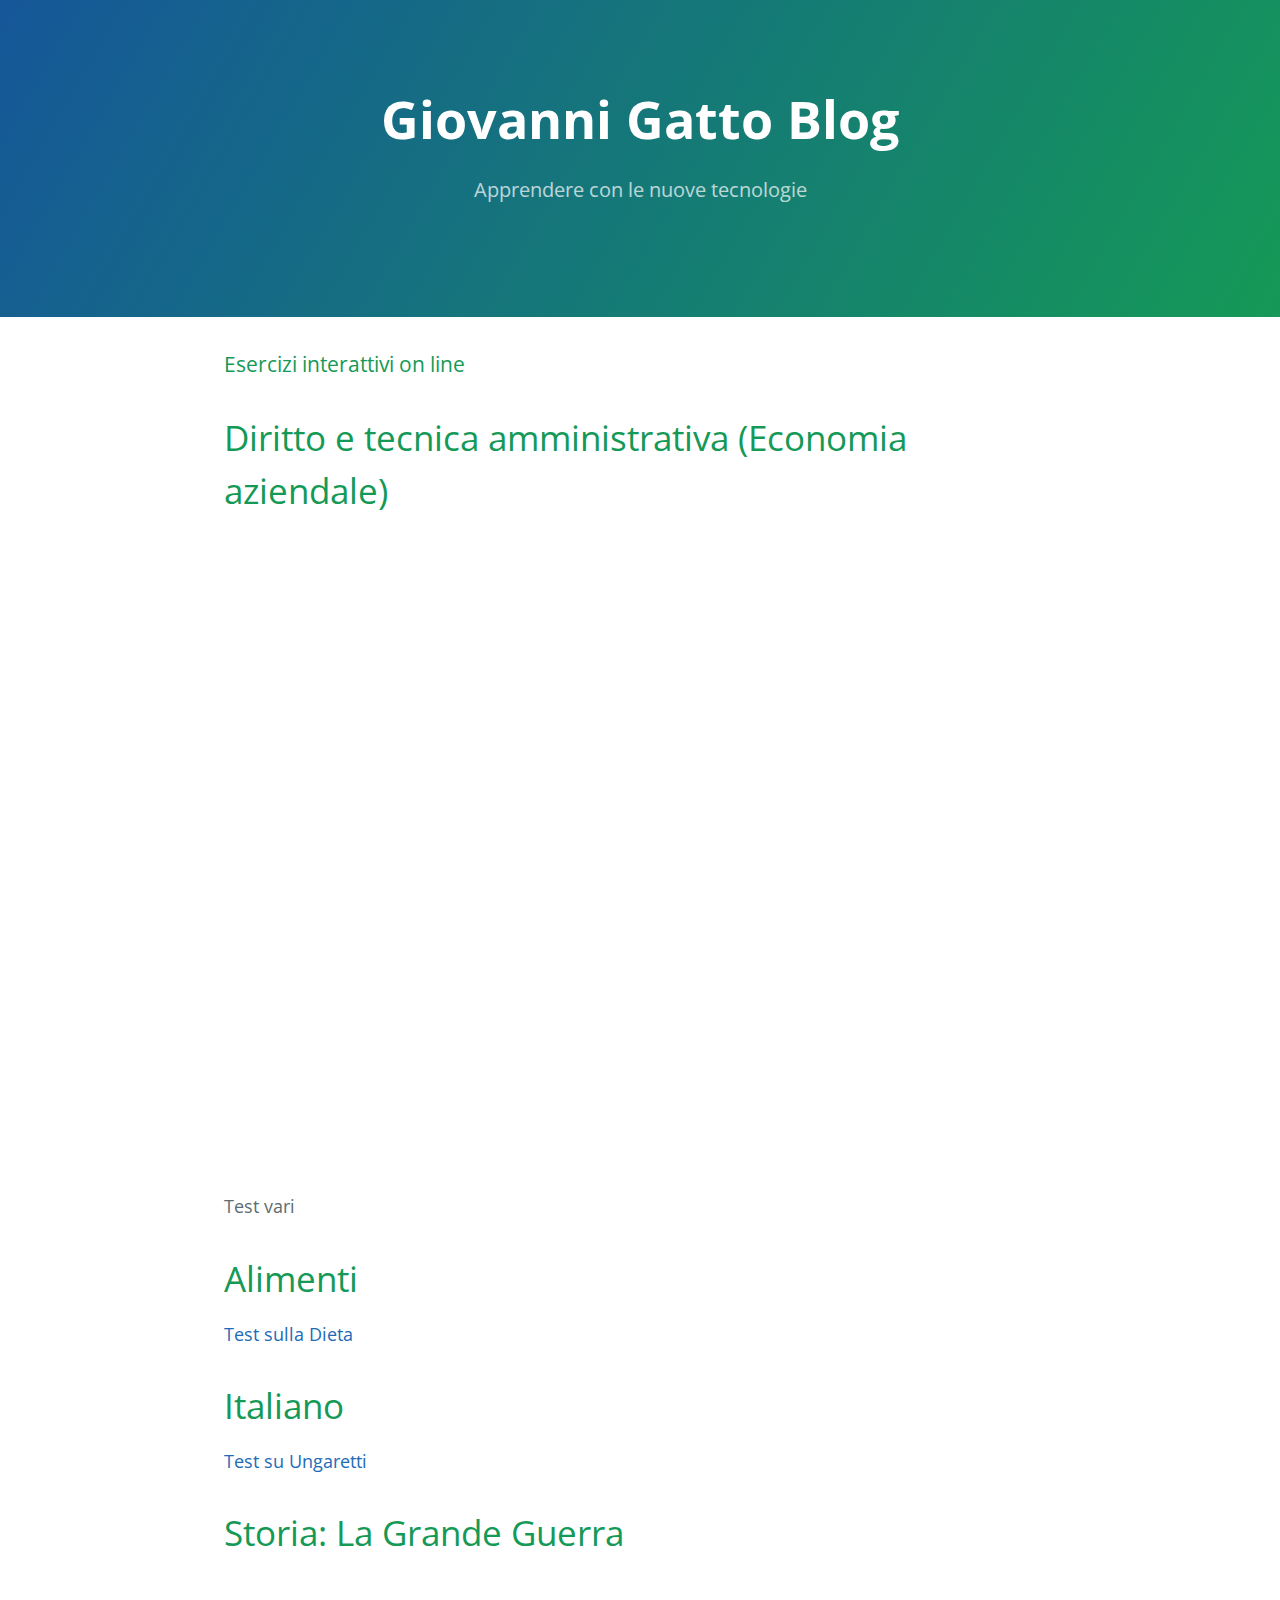
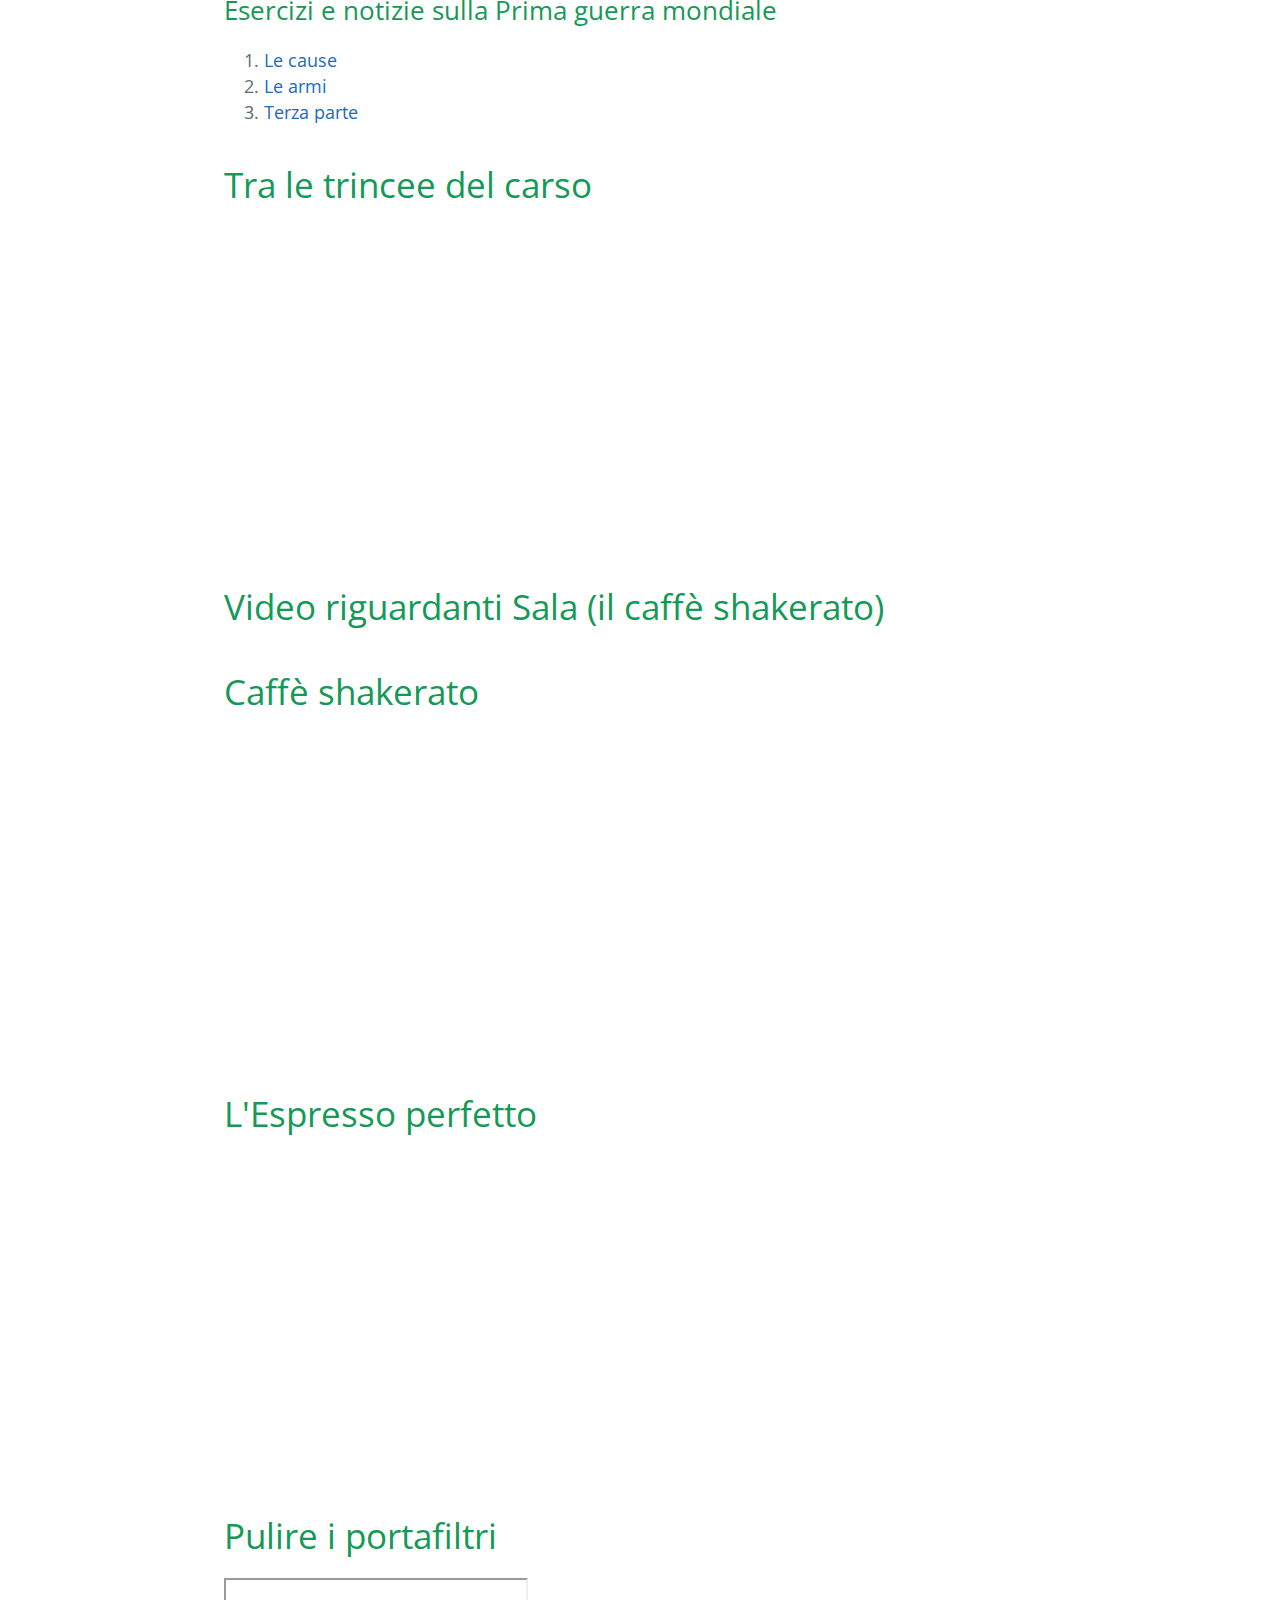
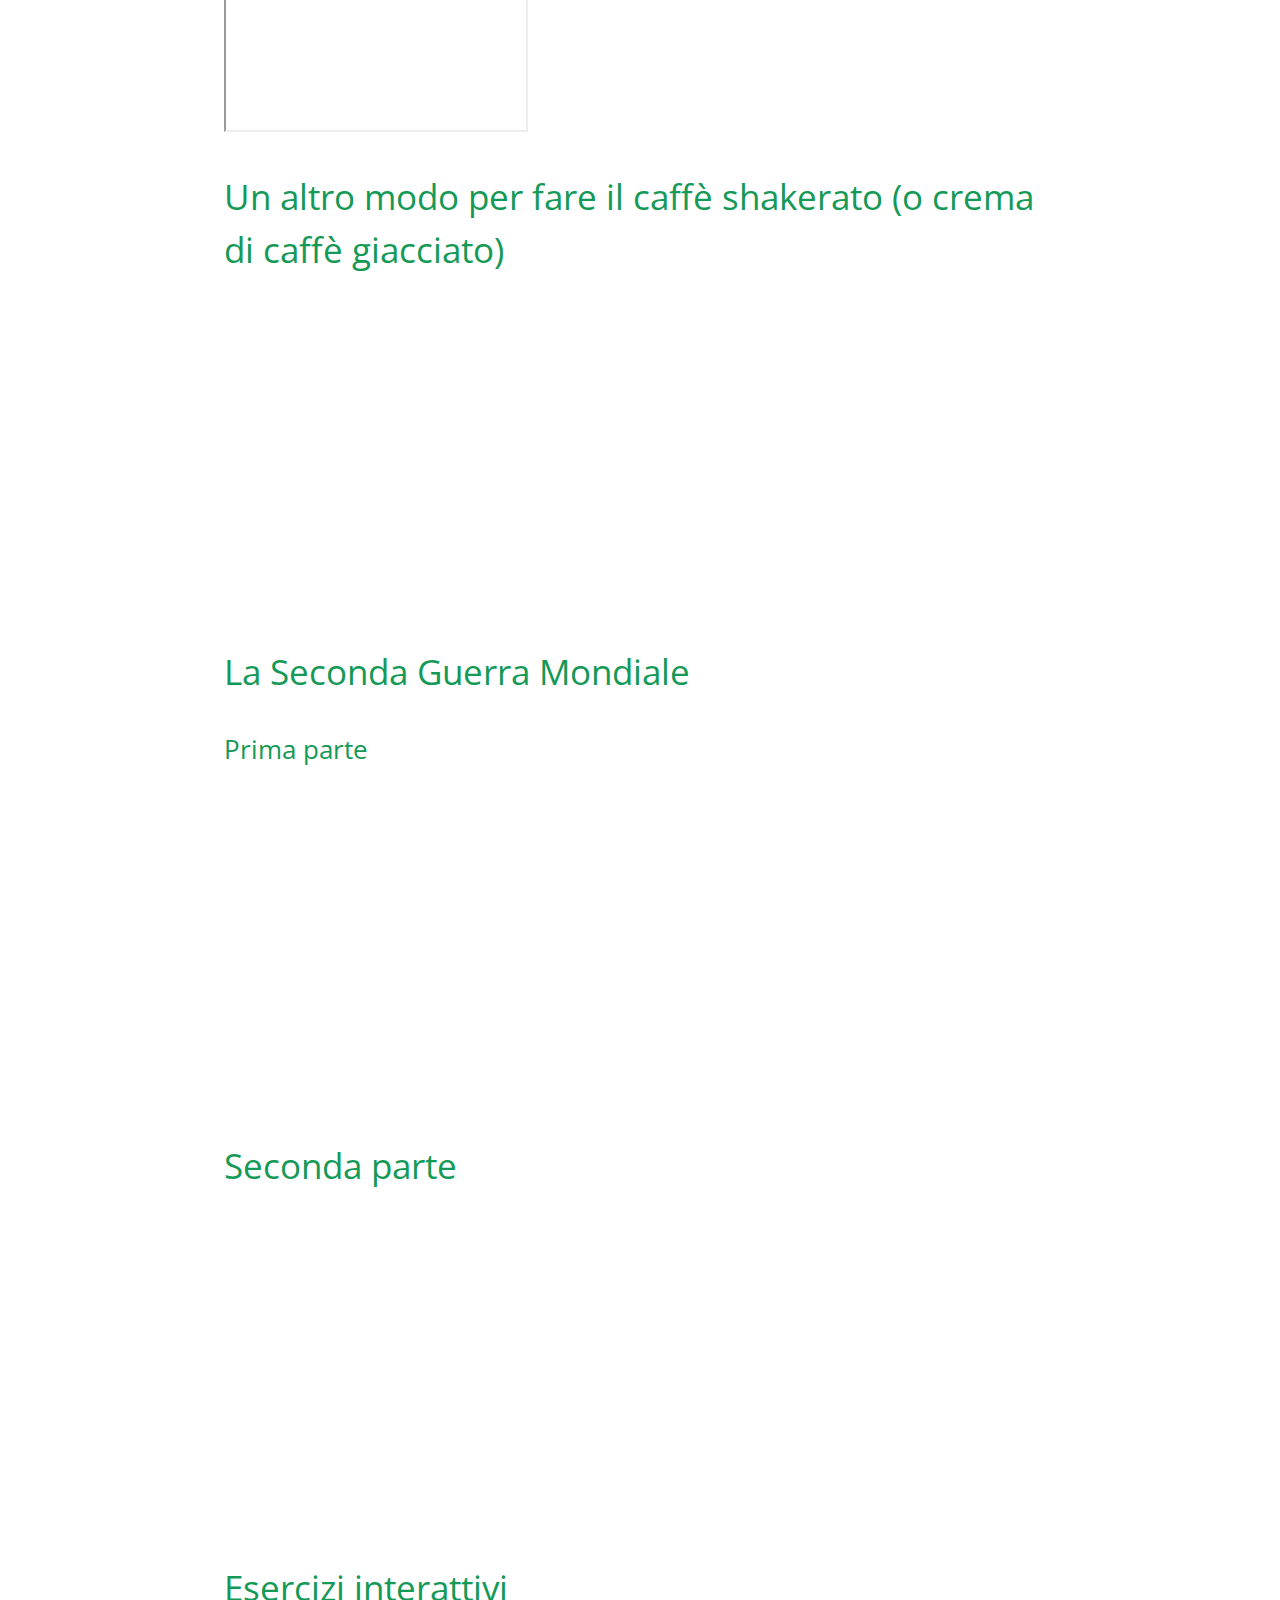
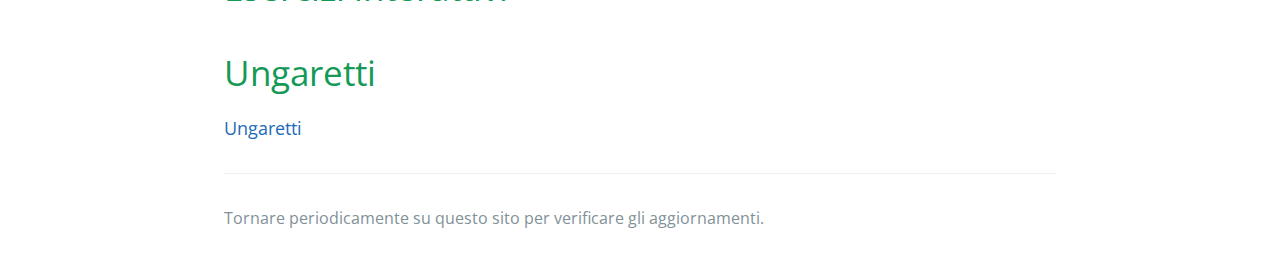
==== index.html @ 5a7b4f24 "Update index.html" ====
<!DOCTYPE html>
<html lang="en-us">
  <head>
    <meta charset="UTF-8">
    <title>Giovanni Gatto</title>
    <meta name="viewport" content="width=device-width, initial-scale=1">
    <link rel="stylesheet" type="text/css" href="stylesheets/normalize.css" media="screen">
    <link href='https://fonts.googleapis.com/css?family=Open+Sans:400,700' rel='stylesheet' type='text/css'>
    <link rel="stylesheet" type="text/css" href="stylesheets/stylesheet.css" media="screen">
    <link rel="stylesheet" type="text/css" href="stylesheets/github-light.css" media="screen">
  </head>
  <body>
    <section class="page-header">
      <h1 class="project-name">Giovanni Gatto Blog</h1>
      <h2 class="project-tagline">Apprendere con le nuove tecnologie</h2>
    </section>



    <section class="main-content">
<h3>
<a id="icf---cy" class="anchor" href="#icf---cy" aria-hidden="true">
<span aria-hidden="true" class="octicon octicon-link"></span>
</a>Esercizi interattivi on line
</h3>

<!-- PER METTERE I VIDEO, DOPO EMBED METTI IL RIFERIMENTO AL VIDEO 
<iframe width="560" height="315" src="https://www.youtube.com/embed/" frameborder="0" allowfullscreen></iframe>
-->


<h1>Diritto e tecnica amministrativa (Economia aziendale)</h1>
<!-- 25/06/2016 La promozione in spagnolo -->
<iframe width="560" height="315" src="https://www.youtube.com/embed/LRzoZP6rTwA" frameborder="0" allowfullscreen></iframe>
<!-- 21/06/2016 MARKETING IN SPAGNOLO -->
<iframe width="560" height="315" src="https://www.youtube.com/embed/OB9FedWEmRE" frameborder="0" allowfullscreen></iframe>

<!-- METTI QUI LE NOTIZIE DEGLI AGGIORNAMENTI -->
<P>Test vari</P>
<h1>Alimenti</h1>
<a href="http://giovannigatto.github.io/dieta.html">Test sulla Dieta</a>


<h1>Italiano</h1>
<a href="http://giovannigatto.github.io/ungaretti.html">Test su Ungaretti</a>
<!-- NEWEST NEWS HERE -->

<!-- SOUNDCLOUD -->
<script src="https://connect.soundcloud.com/sdk/sdk-3.1.2.js"></script>
<script>
SC.initialize({
  client_id: 'YOUR_CLIENT_ID'
});

var track_url = 'http://soundcloud.com/forss/flickermood';
SC.oEmbed(track_url, { auto_play: true }).then(function(oEmbed) {
  console.log('oEmbed response: ', oEmbed);
});
</script>


<!-- LA PRIMA GUERRA MONDIALE -->
<h1>Storia: La Grande Guerra</h1>
<h2>Esercizi e notizie sulla Prima guerra mondiale</h2>
<ol>
  <li><a href="https://goo.gl/qTsCAX">Le cause</a></li>
  <li><a href="https://goo.gl/4lC2Af">Le armi</a></li>
  <li><a href="https://docs.google.com/forms/d/1mVH4q2yTkuOpHVJWsXXgNo_wPc50XKFcsUqfJxlxbvM/viewform">Terza parte</a></li>
</ol>

  <h1>Tra le trincee del carso</h1>
  <iframe width="560" height="315" src="https://www.youtube.com/embed/YFaGWuT1FyM" frameborder="0" allowfullscreen></iframe>

<!-- VIDEO DI SALA -->

<h1>Video riguardanti Sala (il caffè shakerato)</h1>
<h1>Caffè shakerato</h1>
  <iframe width="420" height="315" src="https://www.youtube.com/embed/6z87xBJwluw" frameborder="0" allowfullscreen></iframe>

<h1>L'Espresso perfetto</h1>
<iframe width="560" height="315" src="https://www.youtube.com/embed/pg2qI-cd7ww" frameborder="0" allowfullscreen></iframe>

<h1>Pulire i portafiltri</h1>
  <iframe src="https://www.youtube.com/embed/APIRic0Z1WU" allowfullscreen></iframe>

<h1>Un altro modo per fare il caffè shakerato (o crema di caffè giacciato)</h1>
<iframe width="560" height="315" src="https://www.youtube.com/embed/mMe0nLXZ-e4" frameborder="0" allowfullscreen></iframe>

</ol>

<!-- LA SECONDA GUERRA MONDIALE -->

<h1>La Seconda Guerra Mondiale</h1>
<h2>Prima parte</h2>
<iframe width="420" height="315" src="https://www.youtube.com/embed/gQMyyHRiDKo" frameborder="0" allowfullscreen></iframe>

<h1>Seconda parte</h1>
<iframe width="420" height="315" src="https://www.youtube.com/embed/2S8AgFSgKaA" frameborder="0" allowfullscreen></iframe>


<!-- ESERCIZI INTERATTIVI -->

<h1>Esercizi interattivi</h1>
<h1>Ungaretti</h1>
<a href="ungaretti.html">Ungaretti</a>


<footer class="site-footer">
<span class="site-footer-credits">Tornare periodicamente su questo sito per verificare gli aggiornamenti.</span>
</footer>

</section>
  </body>
</html>
---- stylesheets/stylesheet.css ----
* {
  box-sizing: border-box; }

body {
  padding: 0;
  margin: 0;
  font-family: "Open Sans", "Helvetica Neue", Helvetica, Arial, sans-serif;
  font-size: 16px;
  line-height: 1.5;
  color: #606c71; }

a {
  color: #1e6bb8;
  text-decoration: none; }
  a:hover {
    text-decoration: underline; }

.btn {
  display: inline-block;
  margin-bottom: 1rem;
  color: rgba(255, 255, 255, 0.7);
  background-color: rgba(255, 255, 255, 0.08);
  border-color: rgba(255, 255, 255, 0.2);
  border-style: solid;
  border-width: 1px;
  border-radius: 0.3rem;
  transition: color 0.2s, background-color 0.2s, border-color 0.2s; }
  .btn + .btn {
    margin-left: 1rem; }

.btn:hover {
  color: rgba(255, 255, 255, 0.8);
  text-decoration: none;
  background-color: rgba(255, 255, 255, 0.2);
  border-color: rgba(255, 255, 255, 0.3); }

@media screen and (min-width: 64em) {
  .btn {
    padding: 0.75rem 1rem; } }

@media screen and (min-width: 42em) and (max-width: 64em) {
  .btn {
    padding: 0.6rem 0.9rem;
    font-size: 0.9rem; } }

@media screen and (max-width: 42em) {
  .btn {
    display: block;
    width: 100%;
    padding: 0.75rem;
    font-size: 0.9rem; }
    .btn + .btn {
      margin-top: 1rem;
      margin-left: 0; } }

.page-header {
  color: #fff;
  text-align: center;
  background-color: #159957;
  background-image: linear-gradient(120deg, #155799, #159957); }

@media screen and (min-width: 64em) {
  .page-header {
    padding: 5rem 6rem; } }

@media screen and (min-width: 42em) and (max-width: 64em) {
  .page-header {
    padding: 3rem 4rem; } }

@media screen and (max-width: 42em) {
  .page-header {
    padding: 2rem 1rem; } }

.project-name {
  margin-top: 0;
  margin-bottom: 0.1rem; }

@media screen and (min-width: 64em) {
  .project-name {
    font-size: 3.25rem; } }

@media screen and (min-width: 42em) and (max-width: 64em) {
  .project-name {
    font-size: 2.25rem; } }

@media screen and (max-width: 42em) {
  .project-name {
    font-size: 1.75rem; } }

.project-tagline {
  margin-bottom: 2rem;
  font-weight: normal;
  opacity: 0.7; }

@media screen and (min-width: 64em) {
  .project-tagline {
    font-size: 1.25rem; } }

@media screen and (min-width: 42em) and (max-width: 64em) {
  .project-tagline {
    font-size: 1.15rem; } }

@media screen and (max-width: 42em) {
  .project-tagline {
    font-size: 1rem; } }

.main-content :first-child {
  margin-top: 0; }
.main-content img {
  max-width: 100%; }
.main-content h1, .main-content h2, .main-content h3, .main-content h4, .main-content h5, .main-content h6 {
  margin-top: 2rem;
  margin-bottom: 1rem;
  font-weight: normal;
  color: #159957; }
.main-content p {
  margin-bottom: 1em; }
.main-content code {
  padding: 2px 4px;
  font-family: Consolas, "Liberation Mono", Menlo, Courier, monospace;
  font-size: 0.9rem;
  color: #383e41;
  background-color: #f3f6fa;
  border-radius: 0.3rem; }
.main-content pre {
  padding: 0.8rem;
  margin-top: 0;
  margin-bottom: 1rem;
  font: 1rem Consolas, "Liberation Mono", Menlo, Courier, monospace;
  color: #567482;
  word-wrap: normal;
  background-color: #f3f6fa;
  border: solid 1px #dce6f0;
  border-radius: 0.3rem; }
  .main-content pre > code {
    padding: 0;
    margin: 0;
    font-size: 0.9rem;
    color: #567482;
    word-break: normal;
    white-space: pre;
    background: transparent;
    border: 0; }
.main-content .highlight {
  margin-bottom: 1rem; }
  .main-content .highlight pre {
    margin-bottom: 0;
    word-break: normal; }
.main-content .highlight pre, .main-content pre {
  padding: 0.8rem;
  overflow: auto;
  font-size: 0.9rem;
  line-height: 1.45;
  border-radius: 0.3rem; }
.main-content pre code, .main-content pre tt {
  display: inline;
  max-width: initial;
  padding: 0;
  margin: 0;
  overflow: initial;
  line-height: inherit;
  word-wrap: normal;
  background-color: transparent;
  border: 0; }
  .main-content pre code:before, .main-content pre code:after, .main-content pre tt:before, .main-content pre tt:after {
    content: normal; }
.main-content ul, .main-content ol {
  margin-top: 0; }
.main-content blockquote {
  padding: 0 1rem;
  margin-left: 0;
  color: #819198;
  border-left: 0.3rem solid #dce6f0; }
  .main-content blockquote > :first-child {
    margin-top: 0; }
  .main-content blockquote > :last-child {
    margin-bottom: 0; }
.main-content table {
  display: block;
  width: 100%;
  overflow: auto;
  word-break: normal;
  word-break: keep-all; }
  .main-content table th {
    font-weight: bold; }
  .main-content table th, .main-content table td {
    padding: 0.5rem 1rem;
    border: 1px solid #e9ebec; }
.main-content dl {
  padding: 0; }
  .main-content dl dt {
    padding: 0;
    margin-top: 1rem;
    font-size: 1rem;
    font-weight: bold; }
  .main-content dl dd {
    padding: 0;
    margin-bottom: 1rem; }
.main-content hr {
  height: 2px;
  padding: 0;
  margin: 1rem 0;
  background-color: #eff0f1;
  border: 0; }

@media screen and (min-width: 64em) {
  .main-content {
    max-width: 64rem;
    padding: 2rem 6rem;
    margin: 0 auto;
    font-size: 1.1rem; } }

@media screen and (min-width: 42em) and (max-width: 64em) {
  .main-content {
    padding: 2rem 4rem;
    font-size: 1.1rem; } }

@media screen and (max-width: 42em) {
  .main-content {
    padding: 2rem 1rem;
    font-size: 1rem; } }

.site-footer {
  padding-top: 2rem;
  margin-top: 2rem;
  border-top: solid 1px #eff0f1; }

.site-footer-owner {
  display: block;
  font-weight: bold; }

.site-footer-credits {
  color: #819198; }

@media screen and (min-width: 64em) {
  .site-footer {
    font-size: 1rem; } }

@media screen and (min-width: 42em) and (max-width: 64em) {
  .site-footer {
    font-size: 1rem; } }

@media screen and (max-width: 42em) {
  .site-footer {
    font-size: 0.9rem; } }
---- stylesheets/github-light.css ----
/*
   Copyright 2014 GitHub Inc.

   Licensed under the Apache License, Version 2.0 (the "License");
   you may not use this file except in compliance with the License.
   You may obtain a copy of the License at

       http://www.apache.org/licenses/LICENSE-2.0

   Unless required by applicable law or agreed to in writing, software
   distributed under the License is distributed on an "AS IS" BASIS,
   WITHOUT WARRANTIES OR CONDITIONS OF ANY KIND, either express or implied.
   See the License for the specific language governing permissions and
   limitations under the License.

*/

.pl-c /* comment */ {
  color: #969896;
}

.pl-c1      /* constant, markup.raw, meta.diff.header, meta.module-reference, meta.property-name, support, support.constant, support.variable, variable.other.constant */,
.pl-s .pl-v /* string variable */ {
  color: #0086b3;
}

.pl-e  /* entity */,
.pl-en /* entity.name */ {
  color: #795da3;
}

.pl-s .pl-s1 /* string source */,
.pl-smi      /* storage.modifier.import, storage.modifier.package, storage.type.java, variable.other, variable.parameter.function */ {
  color: #333;
}

.pl-ent /* entity.name.tag */ {
  color: #63a35c;
}

.pl-k /* keyword, storage, storage.type */ {
  color: #a71d5d;
}

.pl-pds              /* punctuation.definition.string, string.regexp.character-class */,
.pl-s                /* string */,
.pl-s .pl-pse .pl-s1 /* string punctuation.section.embedded source */,
.pl-sr               /* string.regexp */,
.pl-sr .pl-cce       /* string.regexp constant.character.escape */,
.pl-sr .pl-sra       /* string.regexp string.regexp.arbitrary-repitition */,
.pl-sr .pl-sre       /* string.regexp source.ruby.embedded */ {
  color: #183691;
}

.pl-v /* variable */ {
  color: #ed6a43;
}

.pl-id /* invalid.deprecated */ {
  color: #b52a1d;
}

.pl-ii /* invalid.illegal */ {
  background-color: #b52a1d;
  color: #f8f8f8;
}

.pl-sr .pl-cce /* string.regexp constant.character.escape */ {
  color: #63a35c;
  font-weight: bold;
}

.pl-ml /* markup.list */ {
  color: #693a17;
}

.pl-mh        /* markup.heading */,
.pl-mh .pl-en /* markup.heading entity.name */,
.pl-ms        /* meta.separator */ {
  color: #1d3e81;
  font-weight: bold;
}

.pl-mq /* markup.quote */ {
  color: #008080;
}

.pl-mi /* markup.italic */ {
  color: #333;
  font-style: italic;
}

.pl-mb /* markup.bold */ {
  color: #333;
  font-weight: bold;
}

.pl-md /* markup.deleted, meta.diff.header.from-file */ {
  background-color: #ffecec;
  color: #bd2c00;
}

.pl-mi1 /* markup.inserted, meta.diff.header.to-file */ {
  background-color: #eaffea;
  color: #55a532;
}

.pl-mdr /* meta.diff.range */ {
  color: #795da3;
  font-weight: bold;
}

.pl-mo /* meta.output */ {
  color: #1d3e81;
}
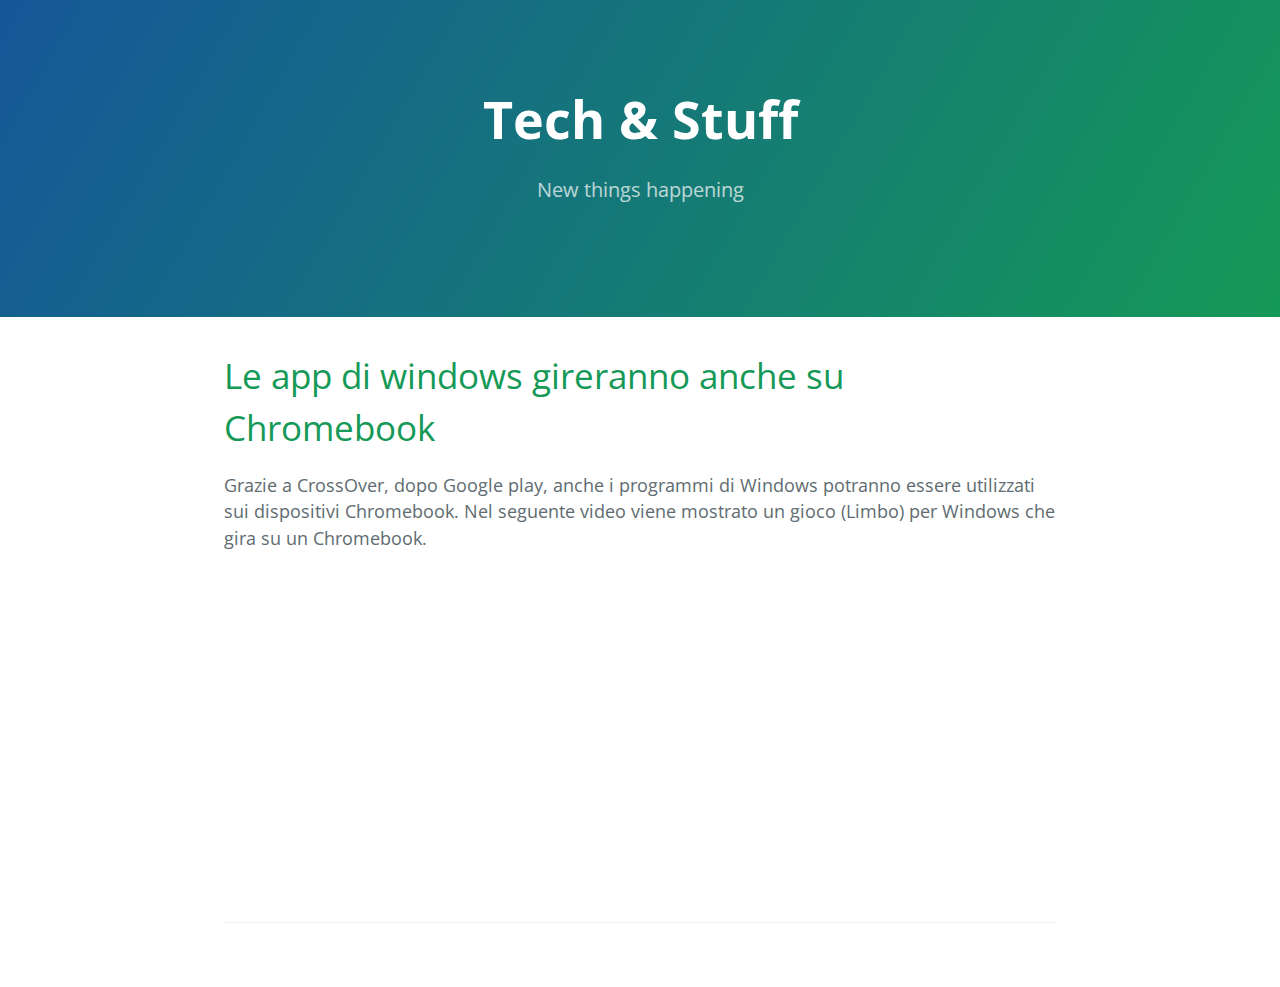
==== commit 8083e033: "Update index.html" ====
--- a/index.html
+++ b/index.html
@@ -11,102 +11,27 @@
   </head>
   <body>
     <section class="page-header">
-      <h1 class="project-name">Giovanni Gatto Blog</h1>
-      <h2 class="project-tagline">Apprendere con le nuove tecnologie</h2>
+      <h1 class="project-name">Tech & Stuff</h1>
+      <h2 class="project-tagline">New things happening</h2>
     </section>
 
 
 
     <section class="main-content">
-<h3>
-<a id="icf---cy" class="anchor" href="#icf---cy" aria-hidden="true">
-<span aria-hidden="true" class="octicon octicon-link"></span>
-</a>Esercizi interattivi on line
-</h3>
-
-<!-- PER METTERE I VIDEO, DOPO EMBED METTI IL RIFERIMENTO AL VIDEO 
-<iframe width="560" height="315" src="https://www.youtube.com/embed/" frameborder="0" allowfullscreen></iframe>
--->
 
 
-<h1>Diritto e tecnica amministrativa (Economia aziendale)</h1>
-<!-- 25/06/2016 La promozione in spagnolo -->
-<iframe width="560" height="315" src="https://www.youtube.com/embed/LRzoZP6rTwA" frameborder="0" allowfullscreen></iframe>
-<!-- 21/06/2016 MARKETING IN SPAGNOLO -->
-<iframe width="560" height="315" src="https://www.youtube.com/embed/OB9FedWEmRE" frameborder="0" allowfullscreen></iframe>
+<!--  ##################   INIZIO ####################  -->
 
-<!-- METTI QUI LE NOTIZIE DEGLI AGGIORNAMENTI -->
-<P>Test vari</P>
-<h1>Alimenti</h1>
-<a href="http://giovannigatto.github.io/dieta.html">Test sulla Dieta</a>
+<h1>Le app di windows gireranno anche su Chromebook</h1>
+
+<p>Grazie a CrossOver, dopo Google play, anche i programmi di Windows potranno essere utilizzati sui dispositivi Chromebook. Nel seguente video viene mostrato un gioco (Limbo) per Windows che gira su un Chromebook.</p>
 
 
-<h1>Italiano</h1>
-<a href="http://giovannigatto.github.io/ungaretti.html">Test su Ungaretti</a>
-<!-- NEWEST NEWS HERE -->
-
-<!-- SOUNDCLOUD -->
-<script src="https://connect.soundcloud.com/sdk/sdk-3.1.2.js"></script>
-<script>
-SC.initialize({
-  client_id: 'YOUR_CLIENT_ID'
-});
-
-var track_url = 'http://soundcloud.com/forss/flickermood';
-SC.oEmbed(track_url, { auto_play: true }).then(function(oEmbed) {
-  console.log('oEmbed response: ', oEmbed);
-});
-</script>
-
-
-<!-- LA PRIMA GUERRA MONDIALE -->
-<h1>Storia: La Grande Guerra</h1>
-<h2>Esercizi e notizie sulla Prima guerra mondiale</h2>
-<ol>
-  <li><a href="https://goo.gl/qTsCAX">Le cause</a></li>
-  <li><a href="https://goo.gl/4lC2Af">Le armi</a></li>
-  <li><a href="https://docs.google.com/forms/d/1mVH4q2yTkuOpHVJWsXXgNo_wPc50XKFcsUqfJxlxbvM/viewform">Terza parte</a></li>
-</ol>
-
-  <h1>Tra le trincee del carso</h1>
-  <iframe width="560" height="315" src="https://www.youtube.com/embed/YFaGWuT1FyM" frameborder="0" allowfullscreen></iframe>
-
-<!-- VIDEO DI SALA -->
-
-<h1>Video riguardanti Sala (il caffè shakerato)</h1>
-<h1>Caffè shakerato</h1>
-  <iframe width="420" height="315" src="https://www.youtube.com/embed/6z87xBJwluw" frameborder="0" allowfullscreen></iframe>
-
-<h1>L'Espresso perfetto</h1>
-<iframe width="560" height="315" src="https://www.youtube.com/embed/pg2qI-cd7ww" frameborder="0" allowfullscreen></iframe>
-
-<h1>Pulire i portafiltri</h1>
-  <iframe src="https://www.youtube.com/embed/APIRic0Z1WU" allowfullscreen></iframe>
-
-<h1>Un altro modo per fare il caffè shakerato (o crema di caffè giacciato)</h1>
-<iframe width="560" height="315" src="https://www.youtube.com/embed/mMe0nLXZ-e4" frameborder="0" allowfullscreen></iframe>
-
-</ol>
-
-<!-- LA SECONDA GUERRA MONDIALE -->
-
-<h1>La Seconda Guerra Mondiale</h1>
-<h2>Prima parte</h2>
-<iframe width="420" height="315" src="https://www.youtube.com/embed/gQMyyHRiDKo" frameborder="0" allowfullscreen></iframe>
-
-<h1>Seconda parte</h1>
-<iframe width="420" height="315" src="https://www.youtube.com/embed/2S8AgFSgKaA" frameborder="0" allowfullscreen></iframe>
-
-
-<!-- ESERCIZI INTERATTIVI -->
-
-<h1>Esercizi interattivi</h1>
-<h1>Ungaretti</h1>
-<a href="ungaretti.html">Ungaretti</a>
-
+<iframe width="560" height="315" src="https://youtu.be/-JbHwexRKzE" frameborder="0" allowfullscreen></iframe>
+<!-- ############  FINE ################# -->
 
 <footer class="site-footer">
-<span class="site-footer-credits">Tornare periodicamente su questo sito per verificare gli aggiornamenti.</span>
+<span class="site-footer-credits"></span>
 </footer>
 
 </section>
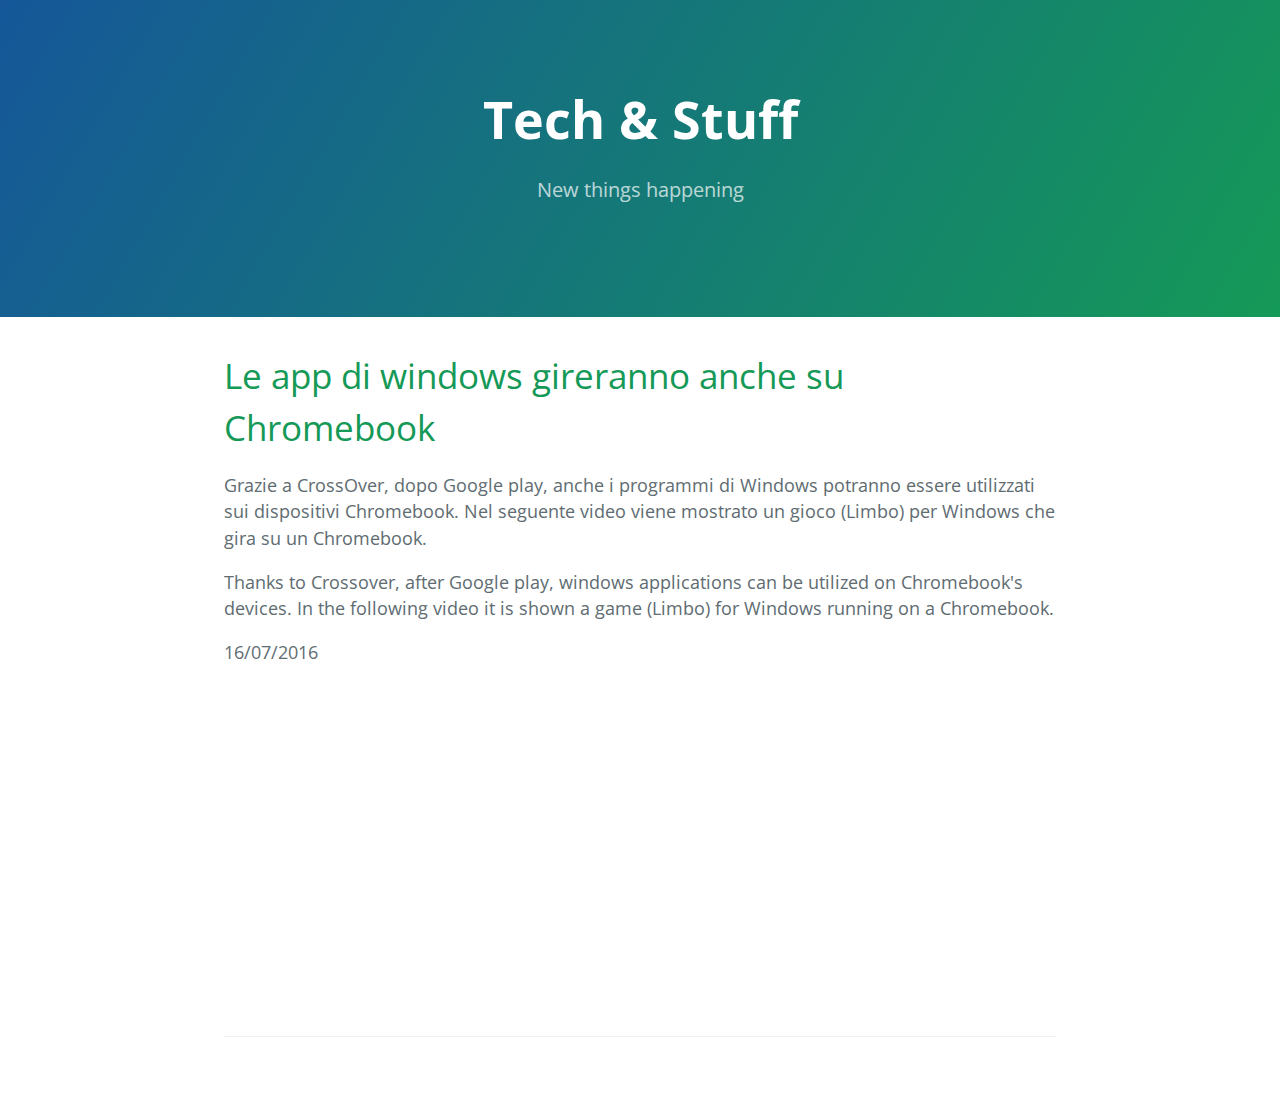
==== commit d4682c5b: "Update index.html" ====
--- a/index.html
+++ b/index.html
@@ -25,9 +25,9 @@
 <h1>Le app di windows gireranno anche su Chromebook</h1>
 
 <p>Grazie a CrossOver, dopo Google play, anche i programmi di Windows potranno essere utilizzati sui dispositivi Chromebook. Nel seguente video viene mostrato un gioco (Limbo) per Windows che gira su un Chromebook.</p>
-
-
-<iframe width="560" height="315" src="https://youtu.be/-JbHwexRKzE" frameborder="0" allowfullscreen></iframe>
+<p>Thanks to Crossover, after Google play, windows applications can be utilized on Chromebook's devices. In the following video it is shown a game (Limbo) for Windows running on a Chromebook.</p>
+<p>16/07/2016</p>
+<iframe width="560" height="315" src="https://www.youtube.com/embed/-JbHwexRKzE" frameborder="0" allowfullscreen></iframe>
 <!-- ############  FINE ################# -->
 
 <footer class="site-footer">
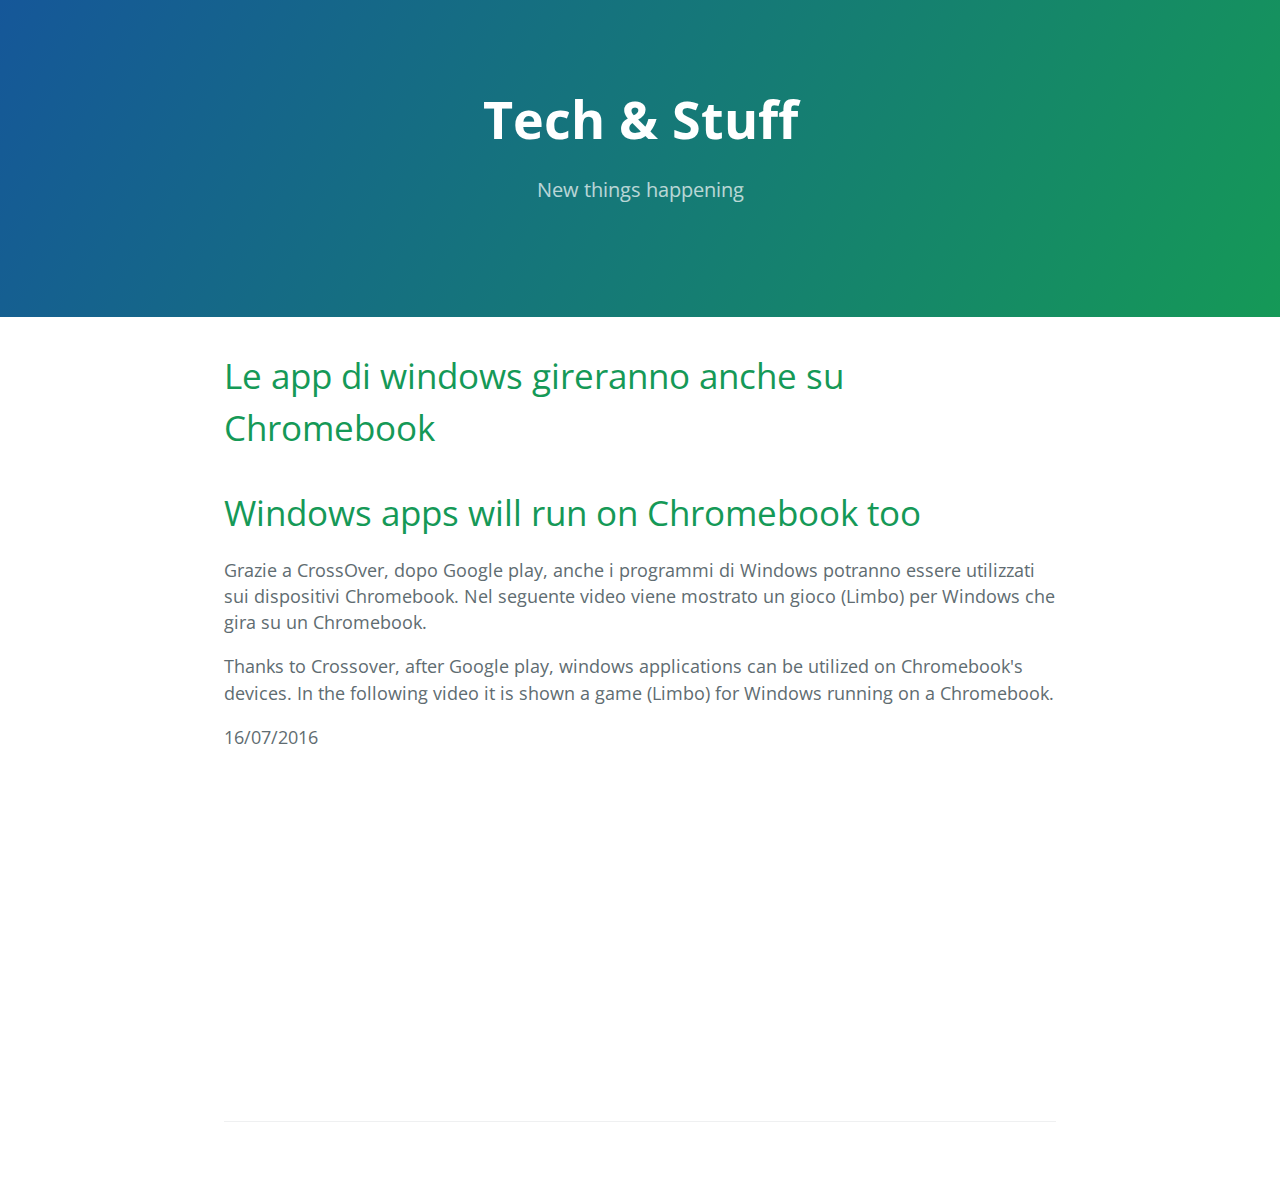
==== commit d2728622: "Update index.html" ====
--- a/index.html
+++ b/index.html
@@ -23,7 +23,7 @@
 <!--  ##################   INIZIO ####################  -->
 
 <h1>Le app di windows gireranno anche su Chromebook</h1>
-
+<h1>Windows apps will run on Chromebook too</h1>
 <p>Grazie a CrossOver, dopo Google play, anche i programmi di Windows potranno essere utilizzati sui dispositivi Chromebook. Nel seguente video viene mostrato un gioco (Limbo) per Windows che gira su un Chromebook.</p>
 <p>Thanks to Crossover, after Google play, windows applications can be utilized on Chromebook's devices. In the following video it is shown a game (Limbo) for Windows running on a Chromebook.</p>
 <p>16/07/2016</p>
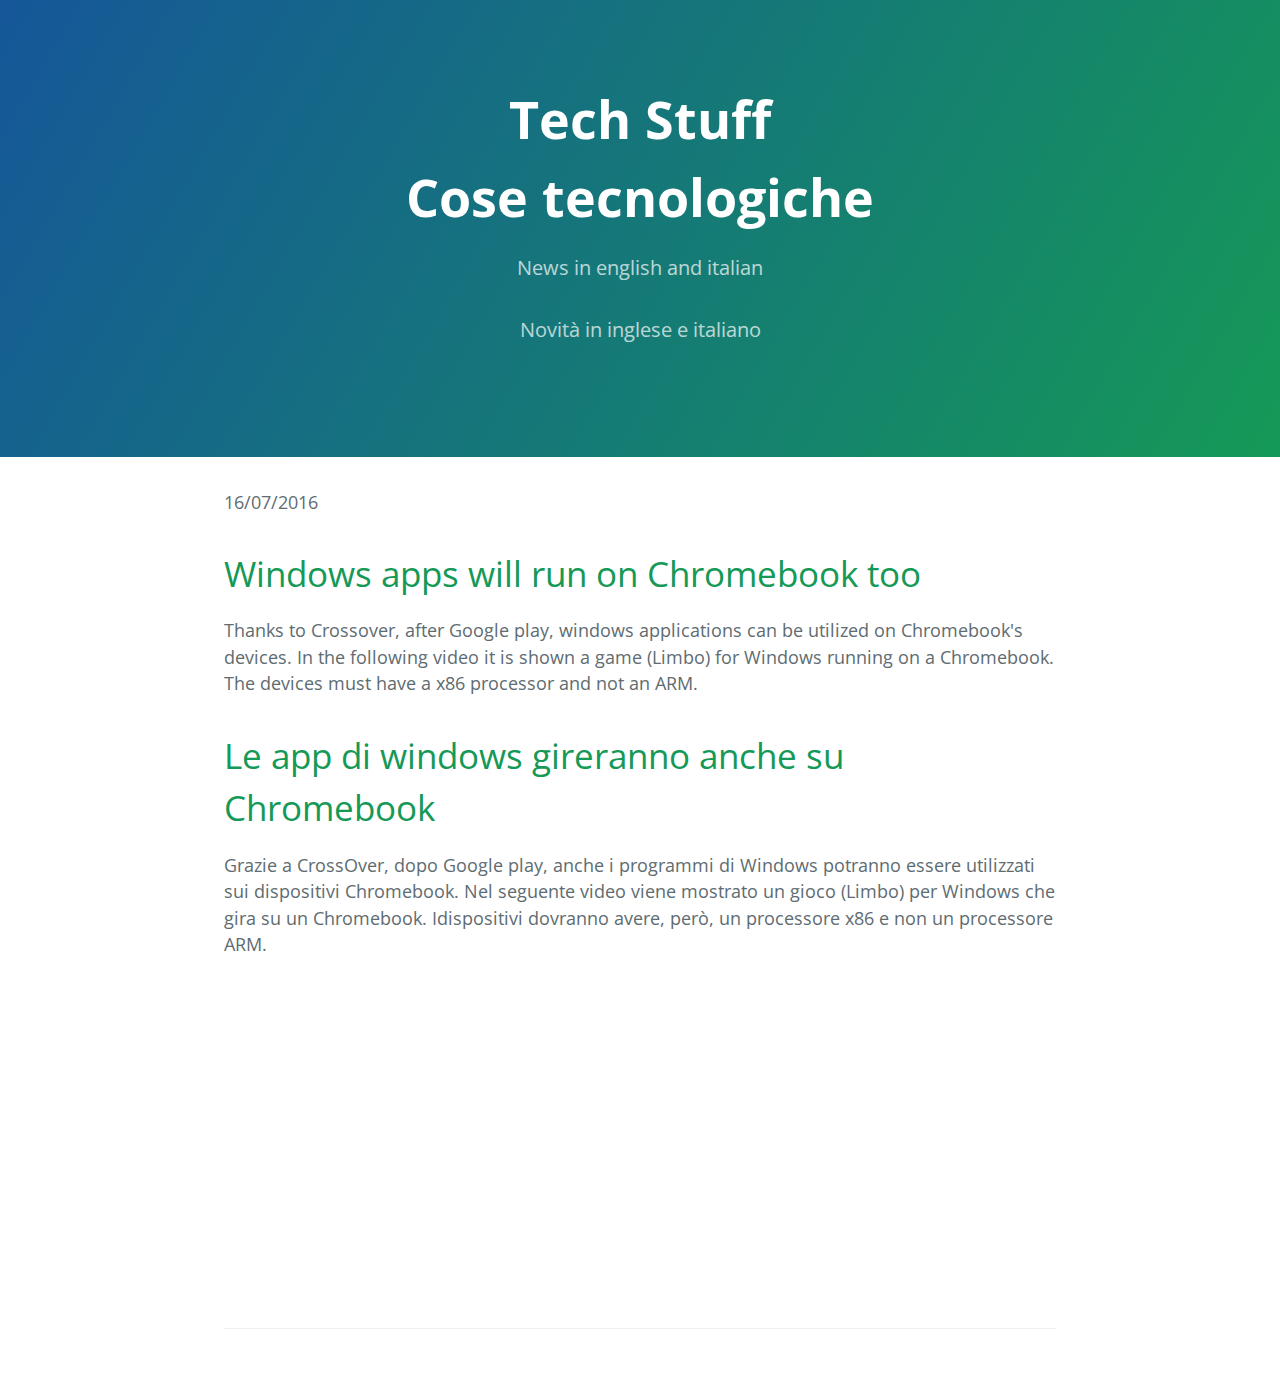
==== commit 182545fb: "Update index.html" ====
--- a/index.html
+++ b/index.html
@@ -11,8 +11,9 @@
   </head>
   <body>
     <section class="page-header">
-      <h1 class="project-name">Tech & Stuff</h1>
-      <h2 class="project-tagline">New things happening</h2>
+      <h1 class="project-name">Tech Stuff<br>Cose tecnologiche</h1>
+      <h2 class="project-tagline">News in english and italian</h2>
+      <h2 class="project-tagline">Novità in inglese e italiano</h2>
     </section>
 
 
@@ -21,12 +22,14 @@
 
 
 <!--  ##################   INIZIO ####################  -->
+<p>16/07/2016</p>
+<h1>Windows apps will run on Chromebook too</h1>
+<p>Thanks to Crossover, after Google play, windows applications can be utilized on Chromebook's devices. In the following video it is shown a game (Limbo) for Windows running on a Chromebook. The devices must have a x86 processor and not an ARM.</p>
+
 
 <h1>Le app di windows gireranno anche su Chromebook</h1>
-<h1>Windows apps will run on Chromebook too</h1>
-<p>Grazie a CrossOver, dopo Google play, anche i programmi di Windows potranno essere utilizzati sui dispositivi Chromebook. Nel seguente video viene mostrato un gioco (Limbo) per Windows che gira su un Chromebook.</p>
-<p>Thanks to Crossover, after Google play, windows applications can be utilized on Chromebook's devices. In the following video it is shown a game (Limbo) for Windows running on a Chromebook.</p>
-<p>16/07/2016</p>
+<p>Grazie a CrossOver, dopo Google play, anche i programmi di Windows potranno essere utilizzati sui dispositivi Chromebook. Nel seguente video viene mostrato un gioco (Limbo) per Windows che gira su un Chromebook. Idispositivi dovranno avere, però, un processore x86 e non un processore ARM.</p>
+
 <iframe width="560" height="315" src="https://www.youtube.com/embed/-JbHwexRKzE" frameborder="0" allowfullscreen></iframe>
 <!-- ############  FINE ################# -->
 
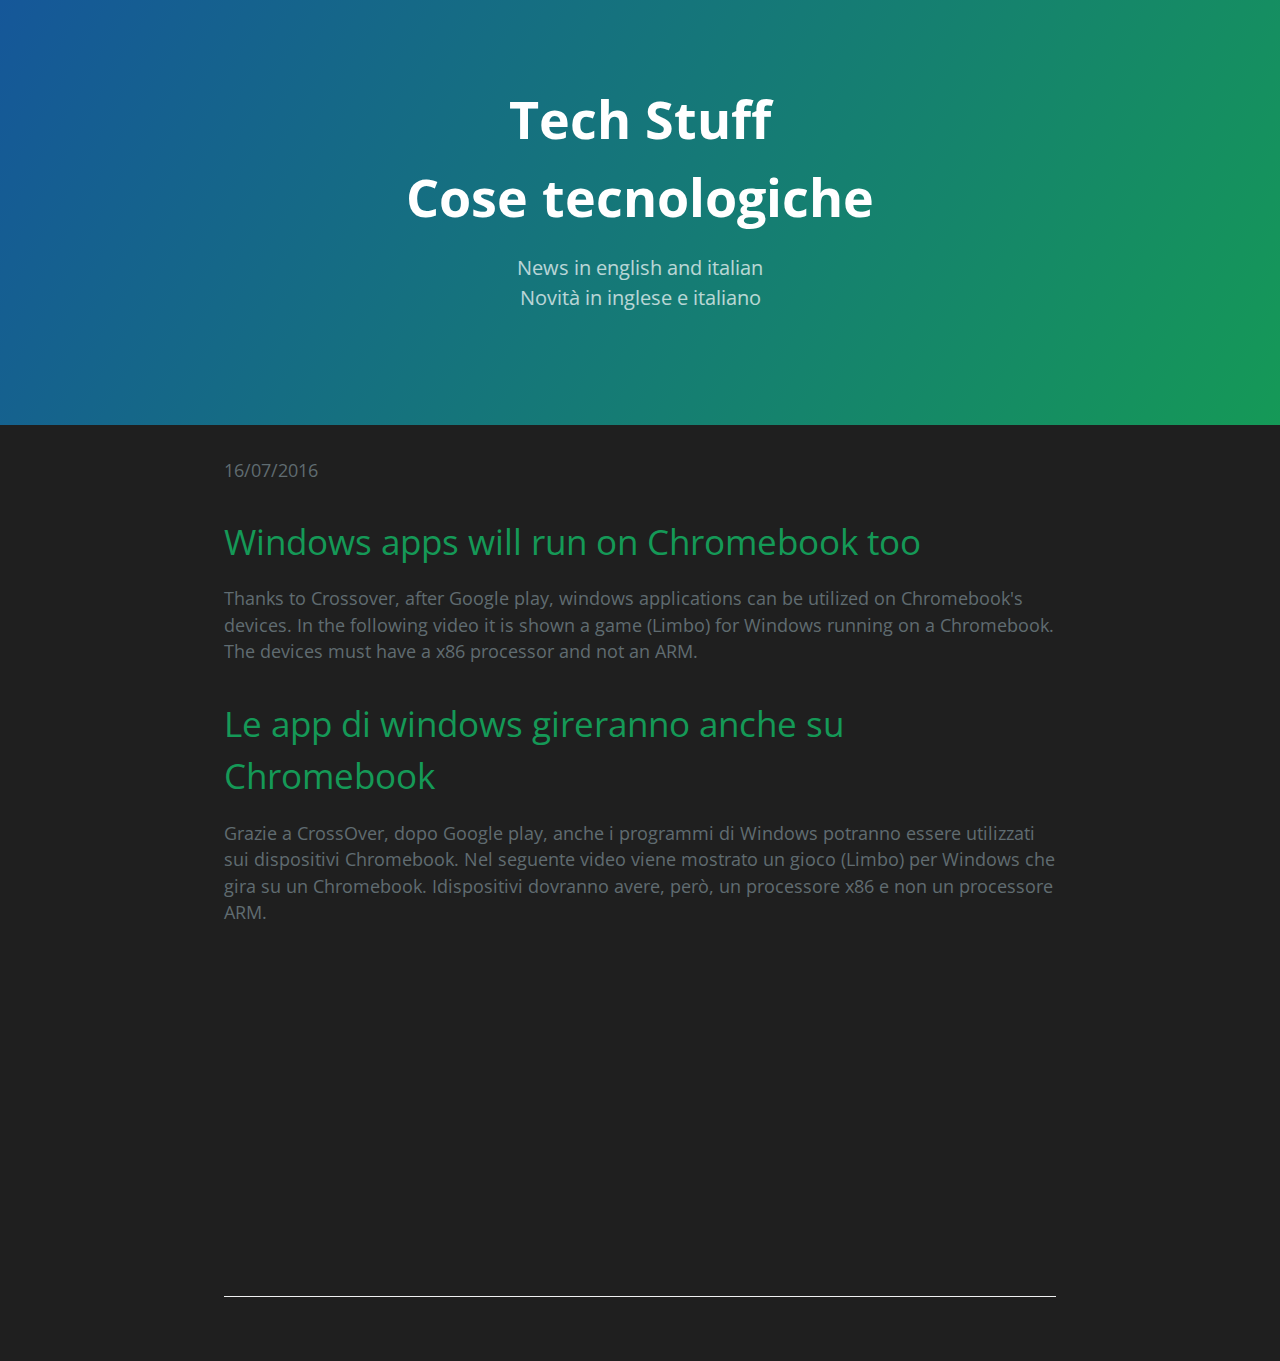
==== commit 8be38fce: "Update index.html" ====
--- a/index.html
+++ b/index.html
@@ -7,13 +7,12 @@
     <link rel="stylesheet" type="text/css" href="stylesheets/normalize.css" media="screen">
     <link href='https://fonts.googleapis.com/css?family=Open+Sans:400,700' rel='stylesheet' type='text/css'>
     <link rel="stylesheet" type="text/css" href="stylesheets/stylesheet.css" media="screen">
-    <link rel="stylesheet" type="text/css" href="stylesheets/github-light.css" media="screen">
+    <link rel="stylesheet" type="text/css" href="stylesheets/github-dark.css" media="screen">
   </head>
   <body>
     <section class="page-header">
       <h1 class="project-name">Tech Stuff<br>Cose tecnologiche</h1>
-      <h2 class="project-tagline">News in english and italian</h2>
-      <h2 class="project-tagline">Novità in inglese e italiano</h2>
+      <h2 class="project-tagline">News in english and italian<br>Novità in inglese e italiano</h2>
     </section>
 
 
--- a/stylesheets/stylesheet.css
+++ b/stylesheets/stylesheet.css
@@ -2,6 +2,7 @@
   box-sizing: border-box; }
 
 body {
+  background-color: #1f1f1f;
   padding: 0;
   margin: 0;
   font-family: "Open Sans", "Helvetica Neue", Helvetica, Arial, sans-serif;
--- a/stylesheets/github-dark.css
+++ b/stylesheets/github-dark.css
@@ -0,0 +1,116 @@
+/*
+   Copyright 2014 GitHub Inc.
+
+   Licensed under the Apache License, Version 2.0 (the "License");
+   you may not use this file except in compliance with the License.
+   You may obtain a copy of the License at
+
+       http://www.apache.org/licenses/LICENSE-2.0
+
+   Unless required by applicable law or agreed to in writing, software
+   distributed under the License is distributed on an "AS IS" BASIS,
+   WITHOUT WARRANTIES OR CONDITIONS OF ANY KIND, either express or implied.
+   See the License for the specific language governing permissions and
+   limitations under the License.
+
+*/
+
+.pl-c /* comment */ {
+  color: #969896;
+}
+
+.pl-c1      /* constant, markup.raw, meta.diff.header, meta.module-reference, meta.property-name, support, support.constant, support.variable, variable.other.constant */,
+.pl-s .pl-v /* string variable */ {
+  color: #0099cd;
+}
+
+.pl-e  /* entity */,
+.pl-en /* entity.name */ {
+  color: #9774cb;
+}
+
+.pl-s .pl-s1 /* string source */,
+.pl-smi      /* storage.modifier.import, storage.modifier.package, storage.type.java, variable.other, variable.parameter.function */ {
+  color: #ddd;
+}
+
+.pl-ent /* entity.name.tag */ {
+  color: #7bcc72;
+}
+
+.pl-k /* keyword, storage, storage.type */ {
+  color: #cc2372;
+}
+
+.pl-pds              /* punctuation.definition.string, string.regexp.character-class */,
+.pl-s                /* string */,
+.pl-s .pl-pse .pl-s1 /* string punctuation.section.embedded source */,
+.pl-sr               /* string.regexp */,
+.pl-sr .pl-cce       /* string.regexp constant.character.escape */,
+.pl-sr .pl-sra       /* string.regexp string.regexp.arbitrary-repitition */,
+.pl-sr .pl-sre       /* string.regexp source.ruby.embedded */ {
+  color: #3c66e2;
+}
+
+.pl-v /* variable */ {
+  color: #fb8764;
+}
+
+.pl-id /* invalid.deprecated */ {
+  color: #e63525;
+}
+
+.pl-ii /* invalid.illegal */ {
+  background-color: #e63525;
+  color: #f8f8f8;
+}
+
+.pl-sr .pl-cce /* string.regexp constant.character.escape */ {
+  color: #7bcc72;
+  font-weight: bold;
+}
+
+.pl-ml /* markup.list */ {
+  color: #c26b2b;
+}
+
+.pl-mh        /* markup.heading */,
+.pl-mh .pl-en /* markup.heading entity.name */,
+.pl-ms        /* meta.separator */ {
+  color: #264ec5;
+  font-weight: bold;
+}
+
+.pl-mq /* markup.quote */ {
+  color: #00acac;
+}
+
+.pl-mi /* markup.italic */ {
+  color: #ddd;
+  font-style: italic;
+}
+
+.pl-mb /* markup.bold */ {
+  color: #ddd;
+  font-weight: bold;
+}
+
+.pl-md /* markup.deleted, meta.diff.header.from-file */ {
+  background-color: #ffecec;
+  color: #bd2c00;
+}
+
+.pl-mi1 /* markup.inserted, meta.diff.header.to-file */ {
+  background-color: #eaffea;
+  color: #55a532;
+}
+
+.pl-mdr /* meta.diff.range */ {
+  color: #9774cb;
+  font-weight: bold;
+}
+
+.pl-mo /* meta.output */ {
+  color: #264ec5;
+}
+
